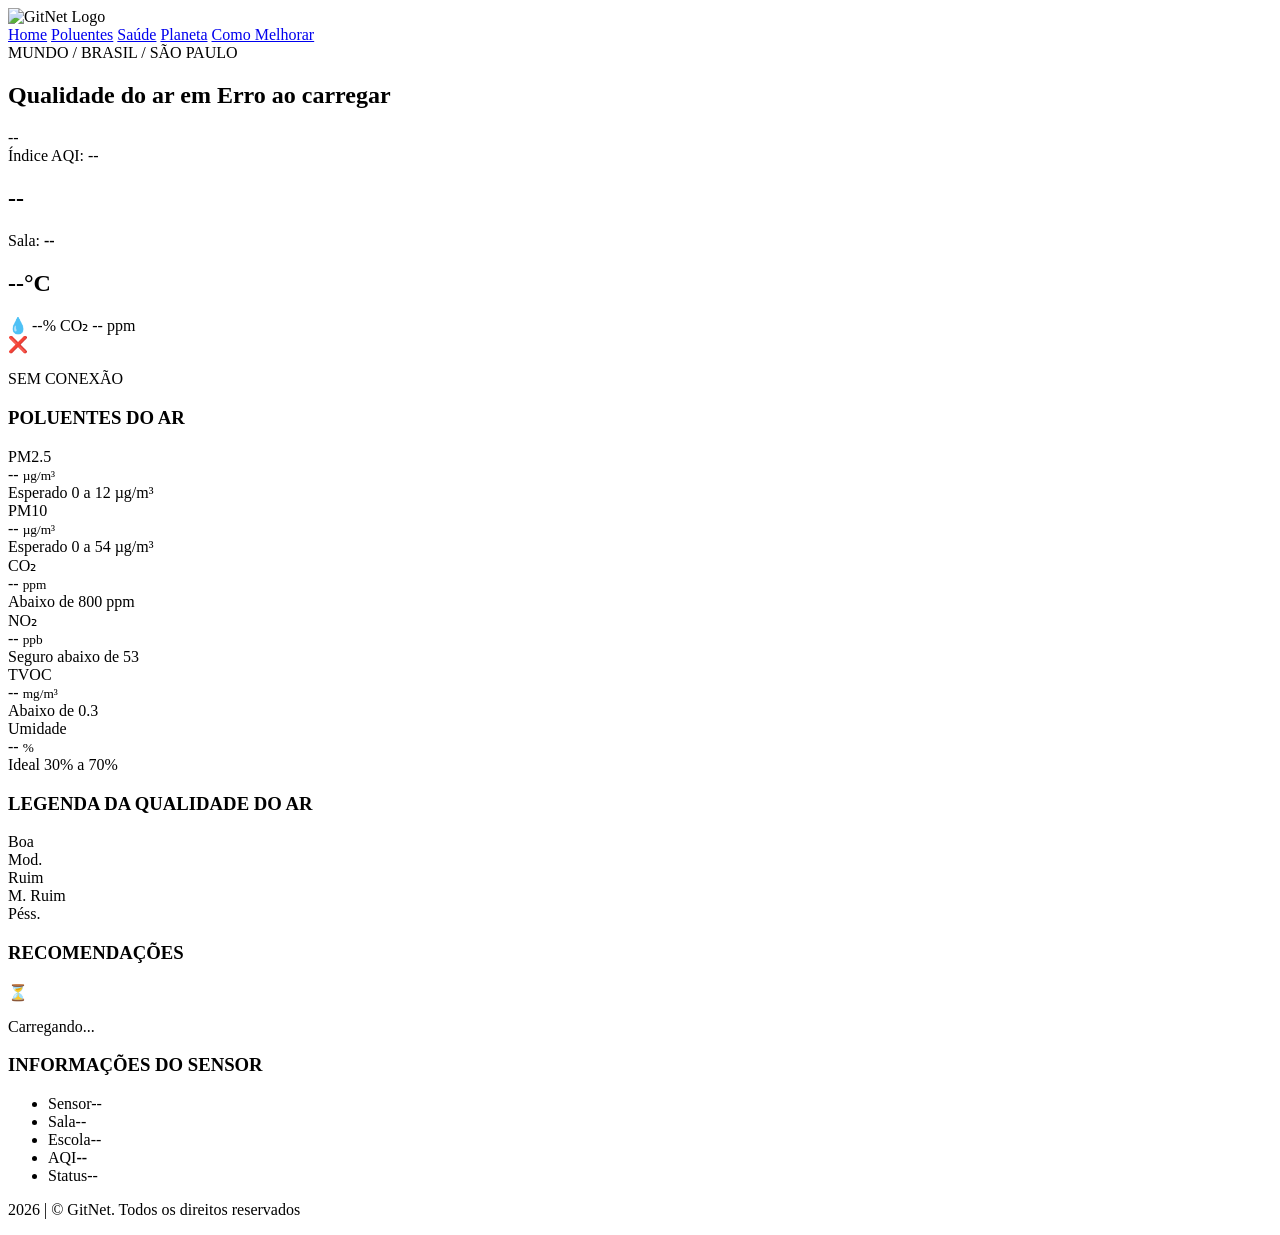
==== frontend/index.html @ 73cadc8d "adicionar frontend conectado ao backend" ====
<!DOCTYPE html>
<html lang="pt-BR">
<head>
    <meta charset="UTF-8">
    <meta name="viewport" content="width=device-width, initial-scale=1.0">
    <title>Painel de Qualidade do Ar - GitNet</title>
    <link rel="stylesheet" href="style.css">
</head>
<body>
    <header class="top-nav-container">
        <nav class="navbar-main">
            <div class="nav-container">
                <div class="nav-logo">
                    <img src="images/logogitnet.png" alt="GitNet Logo">
                </div>
                <div class="nav-links">
                    <a href="index.html" class="active">Home</a>
                    <a href="poluentes.html">Poluentes</a>
                    <a href="saude.html">Saúde</a>
                    <a href="planeta.html">Planeta</a>
                    <a href="melhorar.html">Como Melhorar</a>
                </div>
            </div>
        </nav>
    </header>
    <main class="dashboard">
        <section class="page-header">
            <div class="breadcrumbs">MUNDO / BRASIL / SÃO PAULO</div>
            <h1>Qualidade do ar em <span class="highlight" id="school-name">Carregando...</span></h1>
            <div class="timestamp" id="timestamp">--</div>
        </section>
        <section class="top-cards">
            <div class="card weather-hero-card">
                <div class="hero-content">
                    <div class="aqi-badge">Índice AQI: <span id="aqi-value">--</span></div>
                    <h2 class="status-title" id="aqi-category">--</h2>
                    <p class="pollutant-info">Sala: <strong id="room-name">--</strong></p>
                </div>
                <div class="hero-temp">
                    <h1 id="temperature">--°C</h1>
                    <div class="temp-details">
                        <span>💧 <span id="humidity">--%</span></span>
                        <span>CO₂ <span id="co2-mini">-- ppm</span></span>
                    </div>
                </div>
            </div>
            <div class="card healthy-air-card">
                <div class="smile-icon" id="aqi-icon">⏳</div>
                <p class="status-label" id="aqi-status">CARREGANDO...</p>
            </div>
        </section>
        <section class="bottom-grid">
            <div class="card pollutants-card">
                <h3>POLUENTES DO AR</h3>
                <div class="pollutants-grid">
                    <div class="p-box"><span class="p-name">PM2.5</span><div class="p-value"><span id="pm25">--</span> <small>µg/m³</small></div><div class="p-desc">Esperado 0 a 12 µg/m³</div></div>
                    <div class="p-box"><span class="p-name">PM10</span><div class="p-value"><span id="pm10">--</span> <small>µg/m³</small></div><div class="p-desc">Esperado 0 a 54 µg/m³</div></div>
                    <div class="p-box"><span class="p-name">CO₂</span><div class="p-value"><span id="co2">--</span> <small>ppm</small></div><div class="p-desc">Abaixo de 800 ppm</div></div>
                    <div class="p-box"><span class="p-name">NO₂</span><div class="p-value"><span id="no2">--</span> <small>ppb</small></div><div class="p-desc">Seguro abaixo de 53</div></div>
                    <div class="p-box"><span class="p-name">TVOC</span><div class="p-value"><span id="tvoc">--</span> <small>mg/m³</small></div><div class="p-desc">Abaixo de 0.3</div></div>
                    <div class="p-box"><span class="p-name">Umidade</span><div class="p-value"><span id="humidity2">--</span> <small>%</small></div><div class="p-desc">Ideal 30% a 70%</div></div>
                </div>
            </div>
            <div class="middle-column">
                <div class="card legend-card">
                    <h3>LEGENDA DA QUALIDADE DO AR</h3>
                    <div class="legend-bar">
                        <div class="l-boa">Boa</div>
                        <div class="l-moderada">Mod.</div>
                        <div class="l-ruim">Ruim</div>
                        <div class="l-muitoruim">M. Ruim</div>
                        <div class="l-pessima">Péss.</div>
                    </div>
                </div>
                <div class="card recommendations-card">
                    <h3>RECOMENDAÇÕES</h3>
                    <div id="recommendations"><div class="rec-item"><span class="rec-icon">⏳</span><p>Carregando...</p></div></div>
                </div>
            </div>
            <div class="card daily-card">
                <h3>INFORMAÇÕES DO SENSOR</h3>
                <ul class="daily-list">
                    <li><span class="d-day">Sensor</span><span class="d-temp"><span id="sensor-serial">--</span></span></li>
                    <li><span class="d-day">Sala</span><span class="d-temp"><span id="sensor-room">--</span></span></li>
                    <li><span class="d-day">Escola</span><span class="d-temp"><span id="sensor-school">--</span></span></li>
                    <li><span class="d-day">AQI</span><span class="d-temp"><strong><span id="sensor-aqi">--</span></strong></span></li>
                    <li><span class="d-day">Status</span><span class="d-temp"><span id="sensor-status">--</span></span></li>
                </ul>
            </div>
        </section>
    </main>
    <footer class="footer">
        <div class="footer-bar"><p>2026 | © GitNet. Todos os direitos reservados</p></div>
    </footer>
    <script>
        const API_BASE = 'https://air-quality-monitor-production.up.railway.app';
        const SENSOR_ID = 1;
        const categoryMap = {
            'GOOD':                { label: 'BOA', icon: '😊', rec: [['🚴','Desfrute de atividades ao ar livre'],['🪟','Abra as janelas para ar fresco']] },
            'MODERATE':            { label: 'MODERADA', icon: '🙂', rec: [['😷','Grupos sensíveis devem limitar esforço'],['🪟','Ventile os ambientes']] },
            'UNHEALTHY_SENSITIVE': { label: 'RUIM P/ SENSÍVEIS', icon: '😐', rec: [['🏠','Crianças devem evitar atividades externas'],['🌬️','Aumente a ventilação']] },
            'UNHEALTHY':           { label: 'RUIM', icon: '😷', rec: [['⚠️','Evite atividades físicas'],['🚨','Considere evacuar']] },
            'VERY_UNHEALTHY':      { label: 'MUITO RUIM', icon: '🤢', rec: [['🚨','Evacue imediatamente'],['📞','Contate a direção']] },
            'HAZARDOUS':           { label: 'PERIGOSO', icon: '☠️', rec: [['🚨','EMERGÊNCIA — Evacuar!'],['📞','Acione as autoridades']] },
        };
        function setText(id, v) { const e = document.getElementById(id); if(e) e.textContent = (v !== null && v !== undefined) ? v : '--'; }
        function formatDate(s) { return new Date(s).toLocaleDateString('pt-BR',{day:'numeric',month:'short',hour:'2-digit',minute:'2-digit'}); }
        async function loadData() {
            try {
                const res = await fetch(`${API_BASE}/api/v1/sensors/${SENSOR_ID}/readings/latest`);
                if (!res.ok) throw new Error();
                const d = await res.json();
                const cat = categoryMap[d.aqi_category] || categoryMap['GOOD'];
                setText('school-name', d.school_name);
                setText('timestamp', formatDate(d.recorded_at));
                setText('aqi-value', d.aqi_value);
                setText('aqi-category', cat.label);
                setText('room-name', d.room_name);
                setText('temperature', d.temperature_c ? d.temperature_c+'°C' : '--°C');
                setText('humidity', d.humidity_pct ? d.humidity_pct+'%' : '--%');
                setText('co2-mini', d.co2_ppm ? d.co2_ppm+' ppm' : '-- ppm');
                setText('aqi-icon', cat.icon);
                setText('aqi-status', 'AR '+cat.label);
                setText('pm25', d.pm25_ugm3); setText('pm10', d.pm10_ugm3);
                setText('co2', d.co2_ppm); setText('no2', d.no2_ppb);
                setText('tvoc', d.tvoc_mgm3); setText('humidity2', d.humidity_pct);
                setText('sensor-serial', d.serial_number);
                setText('sensor-room', d.room_name);
                setText('sensor-school', d.school_name);
                setText('sensor-aqi', d.aqi_value+' ('+cat.label+')');
                setText('sensor-status', 'ONLINE ✅');
                document.getElementById('recommendations').innerHTML = cat.rec.map(
                    ([icon,text]) => `<div class="rec-item"><span class="rec-icon">${icon}</span><p>${text}</p></div>`
                ).join('');
            } catch(e) {
                setText('school-name','Erro ao carregar');
                setText('aqi-status','SEM CONEXÃO');
                setText('aqi-icon','❌');
            }
        }
        loadData();
        setInterval(loadData, 60000);
    </script>
</body>
</html>
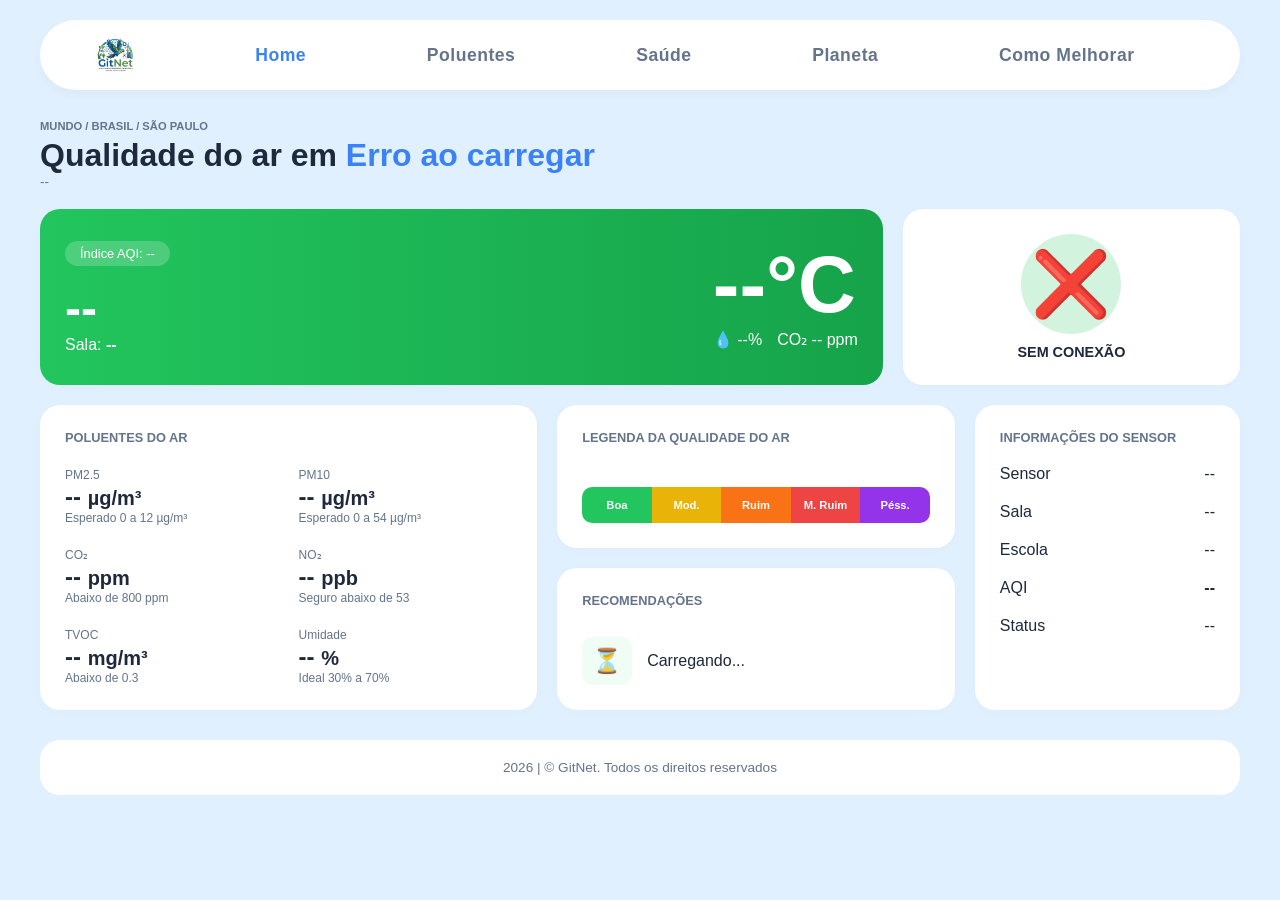
==== commit 8a748ad3: "usar proxy vercel no frontend" ====
--- a/frontend/index.html
+++ b/frontend/index.html
@@ -93,7 +93,7 @@
         <div class="footer-bar"><p>2026 | © GitNet. Todos os direitos reservados</p></div>
     </footer>
     <script>
-        const API_BASE = 'https://air-quality-monitor-production.up.railway.app';
+        const API_BASE = '';
         const SENSOR_ID = 1;
         const categoryMap = {
             'GOOD':                { label: 'BOA', icon: '😊', rec: [['🚴','Desfrute de atividades ao ar livre'],['🪟','Abra as janelas para ar fresco']] },
--- a/frontend/style.css
+++ b/frontend/style.css
@@ -0,0 +1,640 @@
+:root {
+    --nav-height: 70px;
+
+    --bg-blue: #e0f0ff;
+    --card-bg: #ffffff;
+    --text-main: #1e293b;
+    --text-muted: #64748b;
+    --primary-blue: #3b82f6;
+    --border-radius: 20px;
+}
+
+* {
+    margin: 0;
+    padding: 0;
+    box-sizing: border-box;
+    font-family: -apple-system, BlinkMacSystemFont, "Segoe UI", Roboto, sans-serif;
+}
+
+body {
+    background-color: var(--bg-blue);
+    color: var(--text-main);
+    padding: 20px;
+}
+
+/* --- HEADER E NAVBAR (Separados e Distribuídos) --- */
+.top-nav-container {
+    max-width: 1200px;
+    margin: 0 auto 30px auto;
+    display: flex;
+    gap: 20px;
+    align-items: center;
+}
+
+/* Estilização específica para o Logo e Container interno */
+.nav-container {
+    display: flex;
+    align-items: center;
+    width: 100%;
+    height: 100%;
+}
+
+.nav-logo {
+    display: flex;
+    align-items: center;
+    margin-right: 20px; /* Espaço entre o logo e os links */
+    height: 100%;
+}
+
+.nav-logo img {
+    /* O logo ocupará 70% da altura da barra, mantendo um respiro */
+    max-height: calc(var(--nav-height) * 0.7); 
+    width: auto;
+    display: block;
+}
+
+/* Ajuste nos links para não encavalar com o logo */
+.nav-links {
+    flex-grow: 1;
+    display: flex;
+    justify-content: space-around;
+    align-items: center;
+    padding: 20px 15px; 
+}
+
+.search-pill {
+    background: var(--card-bg);
+    border-radius: 30px;
+    display: flex;
+    align-items: center;
+    gap: 10px;
+    padding: 0 20px;
+    box-shadow: 0 4px 10px rgba(0,0,0,0.03);
+    flex-shrink: 0;
+    
+    /* Ajuste de tamanho e altura */
+    width: 180px; 
+    height: var(--nav-height); 
+}
+
+.search-pill input {
+    border: none;
+    outline: none;
+    background: transparent;
+    width: 100%;
+    font-size: 1.1rem;
+}
+
+/* --- LÓGICA DO MENU HAMBÚRGUER --- */
+
+/* Esconde o checkbox e o ícone por padrão (Desktop) */
+.menu-checkbox, .menu-icon {
+    display: none;
+}
+
+@media (max-width: 850px) {
+    /* Exibe o ícone do hambúrguer */
+    .menu-icon {
+        display: flex;
+        flex-direction: row;
+        gap: 5px;
+        cursor: pointer;
+        z-index: 100;
+    }
+
+    .menu-icon span {
+        width: 25px;
+        height: 3px;
+        background-color: var(--text-main);
+        border-radius: 2px;
+        transition: 0.3s;
+    }
+
+    /* Estilização dos Links no Mobile (Menu Escondido) */
+    .nav-links {    
+        /* Garante que ela não tenha uma altura mínima exagerada */
+        min-height: auto !important;
+        display: none; /* Esconde os links por padrão no mobile */
+        position: absolute;
+        top: 70px; /* Ajuste conforme a altura da sua nav */
+        left: 0;
+        width: 100%;
+        background: var(--card-bg);
+        flex-direction: rop;
+        padding: 8px 15px !important; 
+        gap: 10px !important;
+        box-shadow: 0 10px 15px -3px rgba(0, 0, 0, 0.1), 0 4px 6px -2px rgba(0, 0, 0, 0.05) !important;
+        border-radius: 20px 20px 20px 20px !important;
+        z-index: 99;
+        text-align: center;
+    }
+
+    /* QUANDO O CHECKBOX FOR MARCADO, MOSTRA O MENU */
+    .menu-checkbox:checked ~ .nav-links {
+        display: flex;
+    }
+
+    /* ANIMAÇÃO OPCIONAL: Transforma o hambúrguer em 'X' quando aberto */
+    .menu-checkbox:checked + .menu-icon span:nth-child(1) {
+        transform: translateY(8px) rotate(45deg);
+    }
+    .menu-checkbox:checked + .menu-icon span:nth-child(2) {
+        opacity: 0;
+    }
+    .menu-checkbox:checked + .menu-icon span:nth-child(3) {
+        transform: translateY(-8px) rotate(-45deg);
+    }
+
+    /* Esconde o input original */
+    .menu-checkbox {
+        display: none;
+    }
+    
+    .navbar-main {
+        position: relative; /* Necessário para posicionar o menu suspenso */
+    }
+}
+
+/* NAVBAR PRINCIPAL */
+.navbar-main {
+    background: var(--card-bg);
+    padding: 0 30px;
+    border-radius: 35px;
+    box-shadow: 0 4px 10px rgba(0,0,0,0.03);
+    flex-grow: 1;
+    display: flex;
+    align-items: center;
+    
+    /* Usa a variável para controlar a altura */
+    height: var(--nav-height); 
+}
+
+
+.nav-links a {
+    text-decoration: none;
+    color: var(--text-muted);
+    font-weight: 600;
+    font-size: 1.1rem;
+    letter-spacing: 0.5px;
+    transition: color 0.3s;
+}
+
+.nav-links a.active, .nav-links a:hover {
+    color: var(--primary-blue);
+}
+/* --- FUNDO VERDE NO ÍCONE AR SAUDÁVEL --- */
+
+.smile-icon {
+    font-size: 4rem;
+    background-color: rgba(34, 197, 94, 0.2); /* Verde (padrão Emerald) com 20% de transparência */
+    width: 100px;           /* Largura do círculo */
+    height: 100px;          /* Altura do círculo */
+    display: flex;
+    align-items: center;    /* Centraliza o emoji verticalmente */
+    justify-content: center; /* Centraliza o emoji horizontalmente */
+    border-radius: 50%;     /* Deixa o fundo perfeitamente redondo */
+    margin: 0 auto 15px auto; /* Centraliza o círculo no card e dá espaço para o texto abaixo */
+}
+
+/* Ajuste opcional: garantir que o card do emoji tenha altura para o novo círculo */
+.healthy-air-card {
+    display: flex;
+    flex-direction: column;
+    align-items: center;
+    justify-content: center;
+    text-align: center;
+}
+
+/* --- DASHBOARD LAYOUT --- */
+.dashboard {
+    max-width: 1200px;
+    margin: 0 auto;
+    display: flex;
+    flex-direction: column;
+    gap: 20px;
+}
+
+.card {
+    background: var(--card-bg);
+    border-radius: var(--border-radius);
+    padding: 25px;
+    box-shadow: 0 2px 10px rgba(0,0,0,0.02);
+}
+
+h3 {
+    font-size: 0.8rem;
+    color: var(--text-muted);
+    margin-bottom: 20px;
+    text-transform: uppercase;
+}
+
+/* PAGE HEADER */
+.page-header h1 { font-size: 2rem; }
+.page-header .highlight { color: var(--primary-blue); }
+.breadcrumbs { font-size: 0.7rem; color: var(--text-muted); font-weight: bold; margin-bottom: 5px; }
+.timestamp { font-size: 0.85rem; color: var(--text-muted); }
+
+/* TOP CARDS */
+.top-cards {
+    display: grid;
+    grid-template-columns: 2.5fr 1fr;
+    gap: 20px;
+}
+
+.weather-hero-card {
+    background: linear-gradient(to right, #22c55e, #16a34a);
+    color: white;
+    display: flex;
+    justify-content: space-between;
+    align-items: center;
+}
+
+.aqi-badge {
+    background: rgba(255,255,255,0.2);
+    padding: 5px 15px;
+    border-radius: 15px;
+    font-size: 0.8rem;
+    margin-bottom: 15px;
+    display: inline-block;
+}
+
+.status-title { font-size: 3rem; }
+.hero-temp h1 { font-size: 5rem; line-height: 1; }
+.temp-details { display: flex; gap: 15px; font-size: 1rem; margin-top: 5px; }
+
+.healthy-air-card {
+    display: flex;
+    flex-direction: column;
+    align-items: center;
+    justify-content: center;
+}
+
+.smile-icon { font-size: 4rem; margin-bottom: 10px; }
+.status-label { font-weight: 800; font-size: 0.9rem; }
+
+/* HOURLY PREVISÃO */
+.hourly-grid {
+    display: flex;
+    justify-content: space-between;
+    text-align: center;
+}
+
+.hour-item {
+    display: flex;
+    flex-direction: column;
+    gap: 10px;
+    font-size: 0.85rem;
+}
+
+/* --- GRID INFERIOR (3 COLUNAS) --- */
+.bottom-grid {
+    display: grid;
+    grid-template-columns: 1.5fr 1.2fr 0.8fr;
+    gap: 20px;
+}
+
+.pollutants-grid {
+    display: grid;
+    grid-template-columns: 1fr 1fr;
+    gap: 20px;
+}
+
+.p-value { font-size: 1.5rem; font-weight: 800; }
+.p-name, .p-desc { font-size: 0.75rem; color: var(--text-muted); }
+
+.middle-column {
+    display: flex;
+    flex-direction: column;
+    gap: 20px;
+}
+
+.middle-column .card {
+    flex: 1;
+    display: flex;
+    flex-direction: column;
+    justify-content: space-between;
+}
+
+.legend-bar {
+    display: flex;
+    border-radius: 10px;
+    overflow: hidden;
+}
+
+.legend-bar div {
+    flex: 1;
+    padding: 12px 5px;
+    color: white;
+    font-size: 0.7rem;
+    font-weight: bold;
+    text-align: center;
+}
+
+.l-boa { background: #22c55e; }
+.l-moderada { background: #eab308; }
+.l-ruim { background: #f97316; }
+.l-muitoruim { background: #ef4444; }
+.l-pessima { background: #9333ea; }
+
+.rec-item {
+    display: flex;
+    align-items: center;
+    gap: 15px;
+}
+
+.rec-icon {
+    font-size: 1.5rem;
+    background: #f0fdf4;
+    padding: 10px;
+    border-radius: 10px;
+}
+
+/* --- PREVISÃO DIÁRIA (Correção de Alinhamento) --- */
+.daily-list {
+    list-style: none;
+    display: flex;
+    flex-direction: column;
+    gap: 20px;
+}
+
+.daily-list li {
+    display: flex;
+    align-items: center;
+    font-size: 1rem;
+}
+
+.d-day {
+    flex: 1;
+    font-weight: 500;
+}
+
+.d-icon {
+    width: 50px; /* Coluna fixa para alinhar o sol verticalmente em todos os itens */
+    text-align: center;
+    font-size: 1.2rem;
+}
+
+.d-temp {
+    flex: 1;
+    text-align: right;
+}
+
+/* FOOTER */
+.footer {
+    background: var(--card-bg);
+    max-width: 1200px;
+    margin: 30px auto 0 auto;
+    padding: 20px;
+    border-radius: 20px;
+    text-align: center;
+    font-size: 0.85rem;
+    color: var(--text-muted);
+}
+/* --- RESPONSIVIDADE --- */
+
+/* Ajustes para Tablets (telas menores que 1024px) */
+@media (max-width: 1024px) {
+    .top-cards, .bottom-grid {
+        grid-template-columns: 1fr; /* Transforma as colunas em linhas únicas */
+    }
+
+    .top-nav-container {
+        flex-direction: column; /* Busca em cima, navbar embaixo */
+        align-items: stretch;
+    }
+
+    .search-pill {
+        width: 100%; /* Busca ocupa a largura toda no tablet/celular */
+    }
+}
+
+/* --- ESTILIZAÇÃO DOS CARDS DE CONTEÚDO (Páginas Internas) --- */
+
+/* Container principal do card */
+.content-section {
+    display: flex;
+    gap: 60px;
+    align-items: stretch; /* Essencial para o texto e imagem terem a mesma altura */
+    min-height: 500px;    /* Define uma altura mínima fixa para o conteúdo */
+    padding: 40px 0 !important;
+    background: transparent !important;
+    box-shadow: none !important;
+    border: none !important;
+    width: 100%;
+}
+
+/* Lógica de posicionamento (Direita/Esquerda) */
+.img-right { flex-direction: row; }         /* Imagem na direita */
+.img-left  { flex-direction: row-reverse; } /* Imagem na esquerda */
+
+/* Bloco da Imagem */
+.image-box {
+    flex: 1;
+    display: block;        /* Garante que o container exista visualmente */
+    position: relative;    /* Ajuda no posicionamento da imagem interna */
+    border-radius: var(--border-radius);
+    overflow: hidden;
+}
+
+.image-box img {
+    display: block;
+    width: 100%;
+    height: 100%;          /* Agora ela vai obedecer aos 500px do pai */
+    object-fit: cover;     /* Preenche o espaço sem distorcer */
+    border-radius: var(--border-radius);
+}
+
+/* Bloco do Texto */
+.text-content {
+    flex: 1.2;
+    display: flex;
+    flex-direction: column;
+    justify-content: center;
+}
+
+.text-content h2 {
+    /* Aumenta a fonte do título */
+    font-size: 3rem; 
+    
+    /* Espaçamento maior entre o título e o texto (Margem inferior) */
+    margin-bottom: 50px; 
+    
+    color: var(--text-main);
+    font-weight: 800;
+    line-height: 1.2;
+}
+
+.text-content p {
+    /* Aumenta a fonte do corpo do texto */
+    font-size: 1.3rem; 
+    
+    /* Aumenta o espaçamento entre as linhas (entrelinha) */
+    line-height: 2; 
+    
+    color: var(--text-muted);
+    text-align: justify; /* Opcional: mantém o texto alinhado nas duas margens */
+}
+
+/* Ajuste de responsividade para não quebrar em telas pequenas */
+@media (max-width: 850px) {
+    /* O container pai deve ser um Grid para permitir o alinhamento perfeito */
+    .nav-container {
+        display: grid !important;
+        grid-template-columns: 1fr auto 1fr; /* Esquerda, Centro, Direita */
+        align-items: center;
+        width: 100%;
+        padding: 0 15px;
+        height: var(--nav-height);
+    }
+    @media (max-width: 850px) {
+    /* 1. Faz o container empilhar e remove a altura mínima fixa */
+    .content-section {
+        flex-direction: column !important;
+        min-height: auto !important;
+        gap: 20px;
+    }
+
+    /* 2. Ajuste do Box da Imagem */
+    .image-box {
+        width: 100%;
+        /* Mudamos de 'height' fixo para 'auto' para a imagem ditar a altura */
+        height: auto !important; 
+        order: -1; /* Mantém a imagem no topo */
+        margin-bottom: 10px;
+    }
+
+    /* 3. Ajuste da Imagem em si */
+    .image-box img {
+        width: 100%;
+        /* 'height: auto' impede que a imagem seja "esmagada" ou cortada */
+        height: auto !important; 
+        
+        /* 'object-fit: scale-down' garante que ela caiba inteira sem cortes */
+        object-fit: scale-down; 
+        
+        /* Mantém as bordas arredondadas que você solicitou */
+        border-radius: var(--border-radius); 
+        display: block;
+    }
+    
+    /* 4. Garante que o texto ocupe o espaço correto abaixo */
+    .text-content {
+        width: 100%;
+        text-align: left;
+    }
+}
+
+    /* ESTILIZAÇÃO DO ÍCONE (As 3 linhas) */
+    .menu-icon {
+        display: flex !important;
+        flex-direction: column !important; /* FORÇA UMA EMBAIXO DA OUTRA */
+        gap: 4px;                          /* Espaço entre as linhas */
+        width: 30px;
+        cursor: pointer;
+        grid-column: 1;                    /* Fixa na primeira coluna (esquerda) */
+        justify-self: start;               /* Alinha à esquerda */
+    }
+
+    .menu-icon span {
+        display: block;
+        width: 25px;
+        height: 3px;
+        background-color: #1e293b;         /* Cor das linhas */
+        border-radius: 2px;
+    }
+
+    /* LOGO CENTRALIZADO */
+    .nav-logo {
+        grid-column: 2;                    /* Fixa na coluna central */
+        justify-self: center;              /* Centraliza no meio da barra */
+        margin: 0 !important;
+    }
+
+    /* Links que aparecem ao clicar (Menu aberto) */
+    .nav-links {
+        display: none; 
+        position: absolute;
+        top: 100%; 
+        left: 0;
+        width: 100%;
+        flex-direction: row;               /* Itens lado a lado dentro do menu aberto */
+        flex-wrap: wrap;
+        justify-content: center;
+        background: white;
+        padding: 15px;
+        box-shadow: 0 4px 10px rgba(0,0,0,0.1);
+        z-index: 100;
+    }
+
+    .menu-checkbox:checked ~ .nav-links {
+        display: flex;
+    }
+
+    /* Espaçador invisível na direita para equilibrar o Grid */
+    .nav-spacer {
+        grid-column: 3;
+        display: block;
+    }
+}
+
+/* Ajustes para Celulares (telas menores que 768px) */
+@media (max-width: 768px) {
+    body {
+        padding: 10px;
+    }
+
+    /* Navbar vira uma lista vertical ou permite scroll horizontal */
+    .navbar-main {
+        height: auto;
+        padding: 15px;
+    }
+
+    .nav-container {
+        flex-direction: column;
+        gap: 15px;
+    }
+
+    .nav-links {
+        flex-wrap: wrap; /* Links quebram linha se não couberem */
+        justify-content: center;
+        gap: 10px;
+    }
+
+    .nav-links a {
+        font-size: 0.75rem;
+        margin: 0 5px;
+    }
+
+    /* Ajuste do Hero Card (Status do Ar) */
+    .weather-hero-card {
+        flex-direction: column;
+        text-align: center;
+        gap: 20px;
+    }
+
+    .hero-temp h1 {
+        font-size: 3.5rem;
+    }
+
+    /* Previsão Horária com Scroll Horizontal */
+    .hourly-grid {
+        overflow-x: auto; /* Permite deslizar para o lado para ver as horas */
+        justify-content: flex-start;
+        gap: 20px;
+        padding-bottom: 10px;
+    }
+
+    .hour-item {
+        min-width: 60px; /* Garante que os itens não esmaguem */
+    }
+
+    /* Poluentes em 1 coluna no celular */
+    .pollutants-grid {
+        grid-template-columns: 1fr;
+    }
+
+    /* Títulos menores */
+    .page-header h1 {
+        font-size: 1.5rem;
+    }
+}
